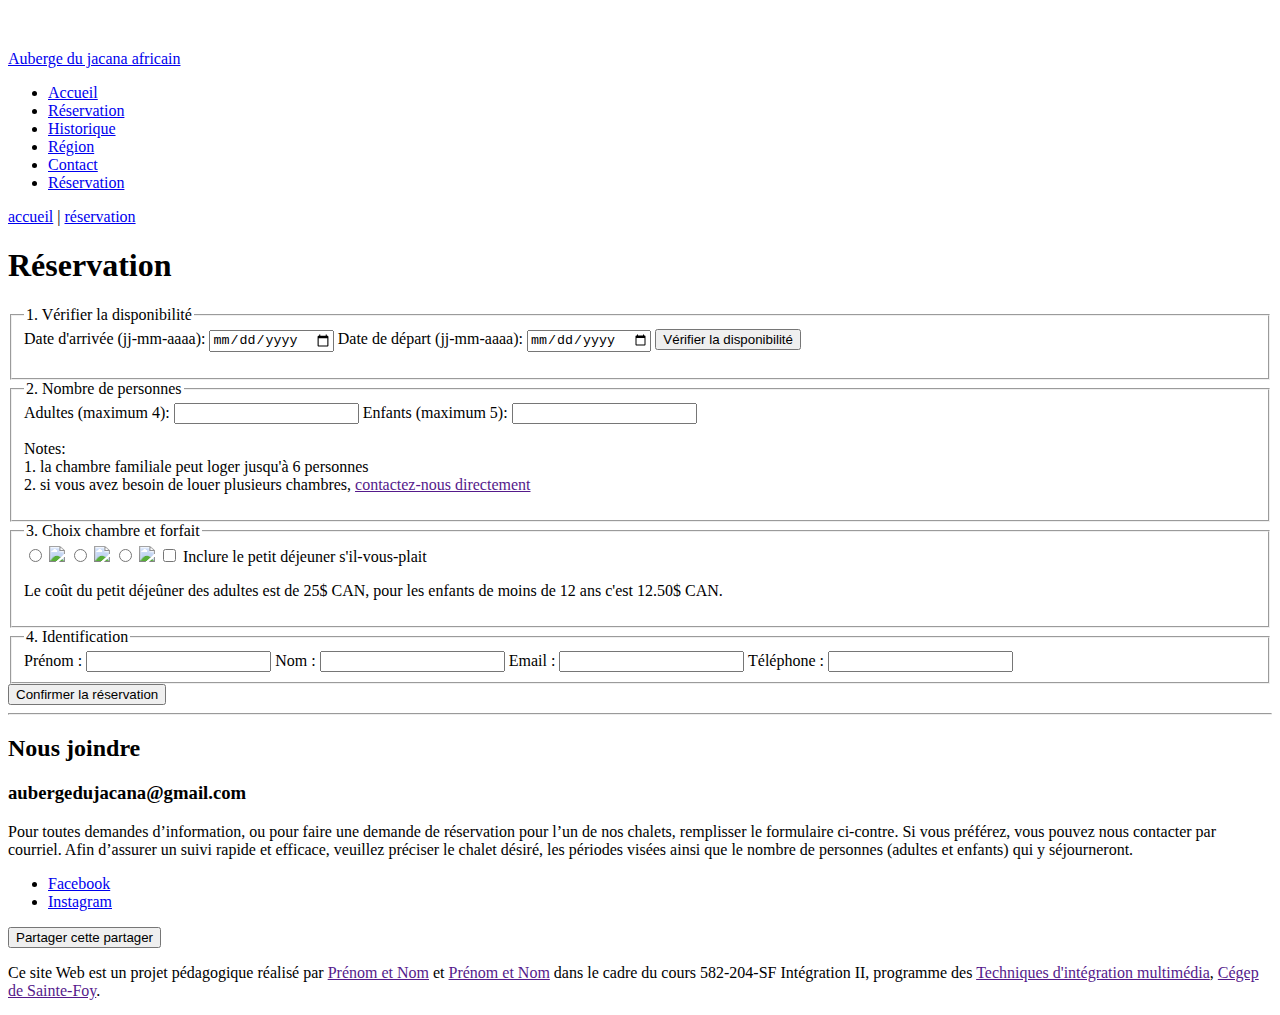
==== reservation/index.html @ 4b0867de "Révision du formulaire" ====
<!DOCTYPE html>
<html lang="fr">

<head>
    <meta charset="UTF-8">
    <meta http-equiv="X-UA-Compatible" content="IE=edge">
    <meta name="viewport" content="width=device-width, initial-scale=1.0">

    <title>Réservation | Auberge du jacana africain</title>

</head>

<body>
    <header>
        <a href="../index.html">
            <p><img src="../images/logo-jacana.png" alt=""></p>
            <p class="titre">Auberge du jacana africain</p>
        </a>
        
        <!-- Ajouter un menu : Accueil, Historique, Région, Contact, Réservation -->

        <nav class="navigation__principale">
            <ul class="nav__liste">
                <li class="nav__item">
                    <a href="../index.html" class="nav__lien">Accueil</a>
                </li>
                <li class="nav__item">
                    <a href="index.html" class="nav__lien">Réservation</a>
                </li>
                <li class="nav__item">
                    <a href="#" class="nav__item">Historique</a>
                </li>
                <li class="nav__item">
                    <a href="#" class="nav__lien">Région</a>
                </li>
                <li class="nav__item">
                    <a href="#" class="nav__lien">Contact</a>
                </li>
                <li class="nav__item">
                    <a href="#" class="nav__lien">Réservation</a>
                </li>
            </ul>
        </nav>
        
        
        <p> <a href="../index.html">accueil</a> | <a href="index.html">réservation</a>
    </header>

    <main>
        <h1>Réservation</h1>
        <form id="reservation-form" action="reservation.html" method="post">

            <fieldset class="form-section">
                <legend class="section-legend">1. Vérifier la disponibilité </legend>
                <label for="date-arrivee">Date d'arrivée (jj-mm-aaaa):</label>
                <input type="date" required pattern="(0[1-9]|1[0-9]|2[0-9]|3[01]).(0[1-9]|1[012]).[0-9]{4}" id="date-arrivee" name="date-arrivee" required>

                <label for="date-depart">Date de départ (jj-mm-aaaa):</label>
                <input type="date" required pattern="(0[1-9]|1[0-9]|2[0-9]|3[01]).(0[1-9]|1[012]).[0-9]{4}" id="date-depart" name="date-depart" required>

                <button type="button" id="check-availability-button">Vérifier la disponibilité</button>
                <p id="availability-message"></p>
            </fieldset>
            

            <fieldset class="form-section">
                <legend class="section-legend">2. Nombre de personnes </legend>
                <label>Adultes (maximum 4):</label>
                <input type="number" id="adultes" name="adultes" required>

                <label>Enfants (maximum 5):</label>
                <input type="number" id="enfants" name="enfants" required>

                <p>
                    Notes: <br>
                    1. la chambre familiale peut loger jusqu'à 6 personnes<br>
                    2. si vous avez besoin de louer plusieurs chambres, <a href="">contactez-nous directement</a>
                </p>
            </fieldset>

            <fieldset class="form-section">
                
                <legend class="section-legend">3. Choix chambre et forfait </legend>

                <!-- Trois boutons radio pour le choix du type de chambre simple, double ou familiale 
                Les boutons doivent être des images cliquables: utiliser images/types-de-chambre -->

                <input type="radio" id="type_simple" name="type_chambre" required>
                <label for="type_simple"><img src="../images/types-de-chambre/1-lit-double.webp" width="150px"></label>

                <input type="radio" id="type_double" name="type_chambre">
                <label for="type_double"><img src="../images/types-de-chambre/2-lits-double.jpg" width="150px"></label>

                <input type="radio" id="type_familiale" name="type_chambre">
                <label for="type_familiale"><img src="../images/types-de-chambre/chambre-familiale.jpg" width="150px"></label> 

                <!-- [case à cocher] Inclure le petit déjeuner s'il-vous-plaît -->

                <input type="checkbox" id="dejeuner" name="dejeuner">
                <label for="dejeuner">Inclure le petit déjeuner s'il-vous-plait</label>

                <p> Le coût du petit déjeûner des adultes est de 25$ CAN, pour les enfants de moins de 12 ans c'est
                    12.50$
                    CAN.</p>
                
            </fieldset>

            <fieldset class="form-section">
                <legend class="section-legend">4. Identification</legend>
                <label>Prénom :</label>
                <input type="text" id="prenom" name="prenom" required pattern="[a-zA-ZÀ-ÿ \-]+">

                <label>Nom :</label>
                <input type="text" id="nom" name="nom"  required pattern="[a-zA-ZÀ-ÿ \-]+">

                <label>Email :</label>
                <input type="email" id="email" name="email" required="." required="@">

                <label>Téléphone :</label>
                <input type="tel" required pattern="\d{3}[\-]\d{3}[\-]\d{4}" id="telephone" name="telephone" maxlength="12">                  
            </fieldset>

            <button name="confirmer" value="confirmer">Confirmer la réservation</button>
        </form>

    </main>
    <hr>
    <aside>
        <h2>Nous joindre</h2>
        <h3>aubergedujacana@gmail.com</h3>
        <p>
            Pour toutes demandes d’information, ou pour faire une demande de réservation pour l’un de nos chalets,
            remplisser le formulaire ci-contre.
            Si vous préférez, vous pouvez nous contacter par courriel.
            Afin d’assurer un suivi rapide et efficace, veuillez préciser le chalet désiré, les périodes visées ainsi
            que le nombre de personnes (adultes et enfants) qui y séjourneront.

        </p>
    </aside>
    <footer>
        
        <!-- Intégrer les medias sociaux instagram et facebook + un bouton pour partager cette page -->

        <ul class="media">        
            <li class="media__item">
              <a class="media__lien" href="https://www.facebook.com/">Facebook</a>
            </li>
            <li class="media__item">
                <a class="media__lien" href="https://www.instagram.com/">Instagram</a>
            </li>
        </ul>

        <button type="button" name="partager" value="partager">Partager cette partager</button>


        <p>
            Ce site Web est un projet pédagogique réalisé par
            <a href="">Prénom et Nom</a> et <a href="">Prénom et Nom</a> dans le cadre du cours 582-204-SF Intégration
            II,
            programme des <a href="">Techniques d'intégration multimédia</a>,
            <a href="">Cégep de Sainte-Foy</a>.
        </p>
    </footer>
</body>

</html>
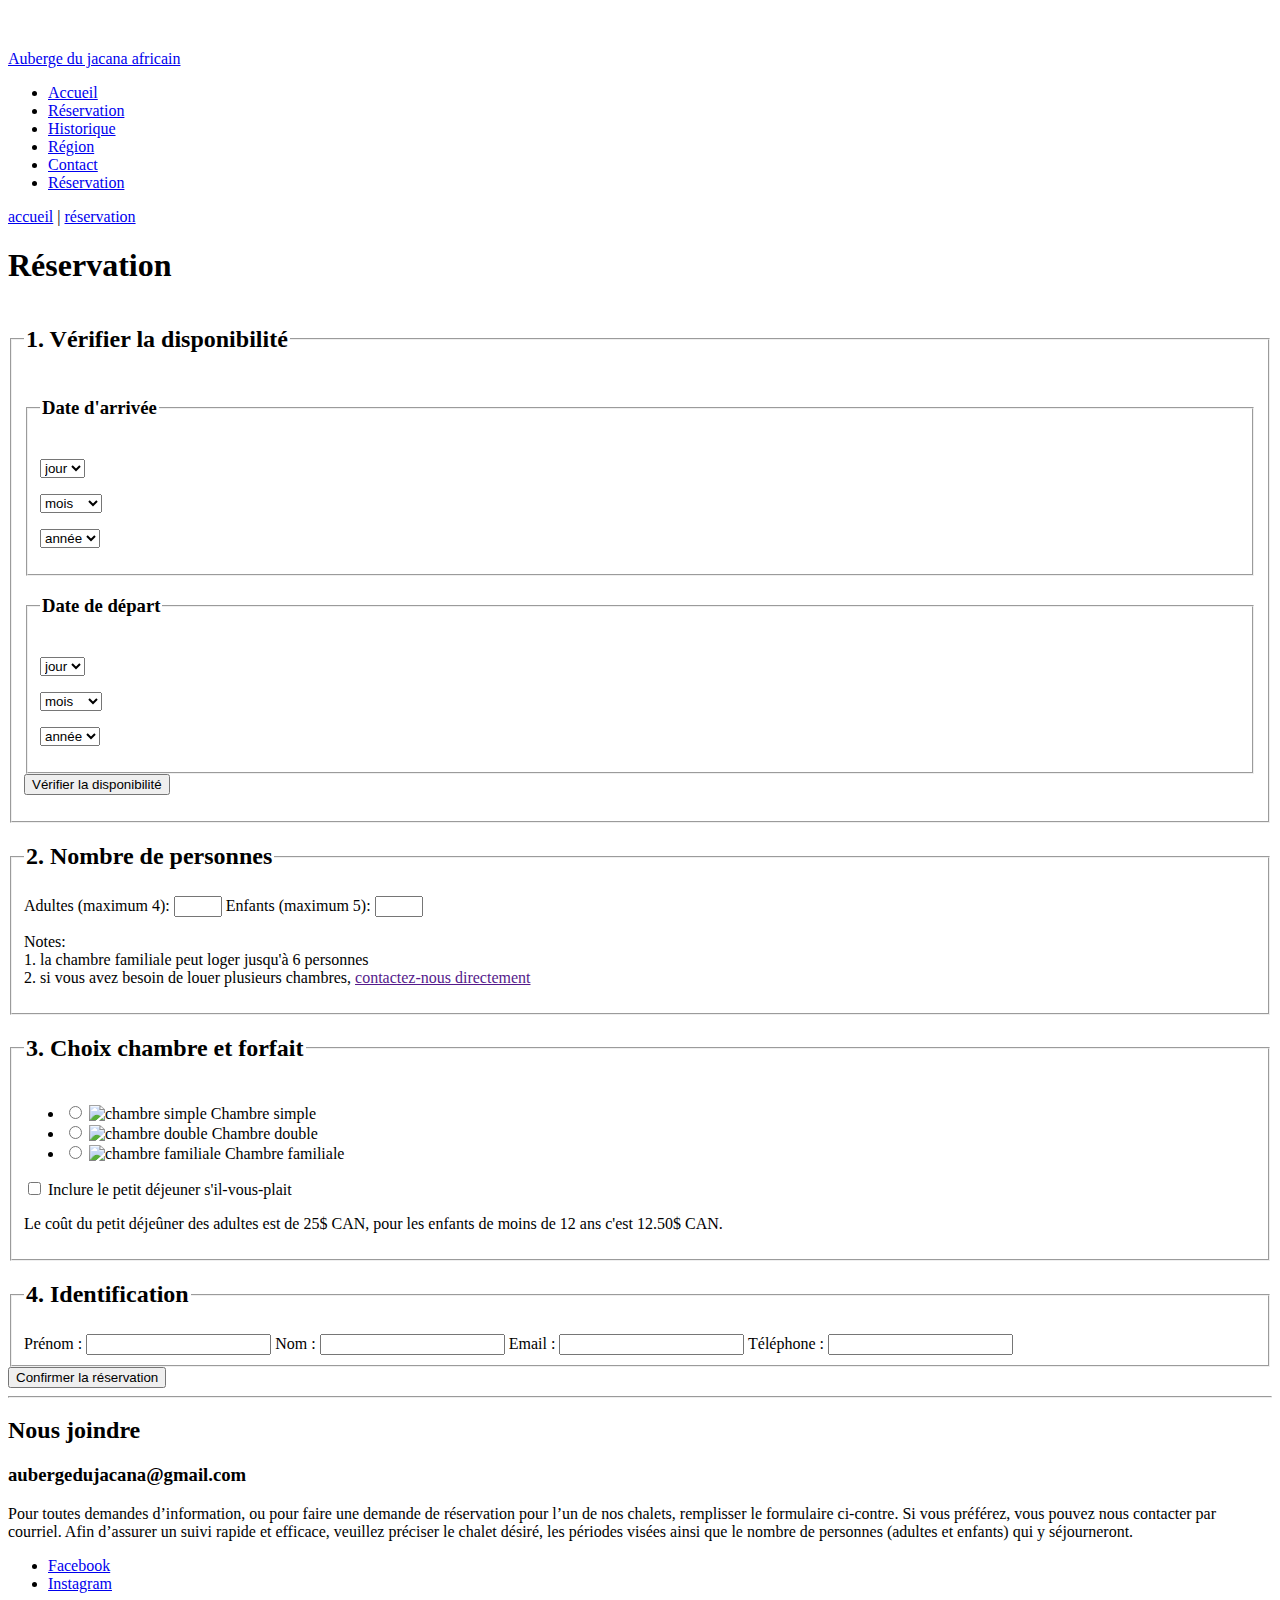
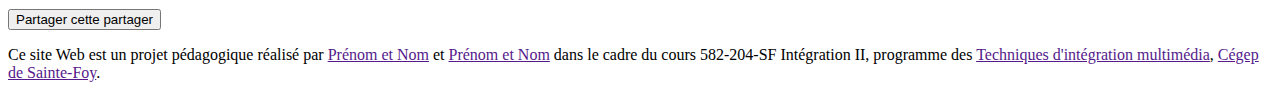
==== commit 2a8d7056: "Ajout balises  - amélioration sémantique" ====
--- a/reservation/index.html
+++ b/reservation/index.html
@@ -50,77 +50,240 @@
         <h1>Réservation</h1>
         <form id="reservation-form" action="reservation.html" method="post">
 
-            <fieldset class="form-section">
-                <legend class="section-legend">1. Vérifier la disponibilité </legend>
-                <label for="date-arrivee">Date d'arrivée (jj-mm-aaaa):</label>
-                <input type="date" required pattern="(0[1-9]|1[0-9]|2[0-9]|3[01]).(0[1-9]|1[012]).[0-9]{4}" id="date-arrivee" name="date-arrivee" required>
-
-                <label for="date-depart">Date de départ (jj-mm-aaaa):</label>
-                <input type="date" required pattern="(0[1-9]|1[0-9]|2[0-9]|3[01]).(0[1-9]|1[012]).[0-9]{4}" id="date-depart" name="date-depart" required>
-
-                <button type="button" id="check-availability-button">Vérifier la disponibilité</button>
-                <p id="availability-message"></p>
-            </fieldset>
-            
-
-            <fieldset class="form-section">
-                <legend class="section-legend">2. Nombre de personnes </legend>
-                <label>Adultes (maximum 4):</label>
-                <input type="number" id="adultes" name="adultes" required>
-
-                <label>Enfants (maximum 5):</label>
-                <input type="number" id="enfants" name="enfants" required>
-
-                <p>
-                    Notes: <br>
-                    1. la chambre familiale peut loger jusqu'à 6 personnes<br>
-                    2. si vous avez besoin de louer plusieurs chambres, <a href="">contactez-nous directement</a>
-                </p>
-            </fieldset>
-
-            <fieldset class="form-section">
+            <div class="form-section">
+                <fieldset class="section-dispo">
+                    <legend>
+                        <h2>1. Vérifier la disponibilité</h2>
+                    </legend>
+
+                    <div class="dispo-dates">
+                        <fieldset>
+                            <legend>
+                                <h3>Date d'arrivée</h3>
+                            </legend>
+                            <div class="dispo-date">
+                                <p>
+                                    <select id="jour-arrivee" name="jour-arrivee">
+                                        <option label="jour"></option>
+                                        <option value="1">1</option>
+                                        <option value="2">2</option>
+                                        <option value="3">3</option>
+                                        <option value="4">4</option>
+                                        <option value="5">5</option>
+                                        <option value="6">6</option>
+                                        <option value="7">7</option>
+                                        <option value="8">8</option>
+                                        <option value="9">9</option>
+                                        <option value="10">10</option>
+                                        <option value="11">11</option>
+                                        <option value="12">12</option>
+                                        <option value="13">13</option>
+                                        <option value="14">14</option>
+                                        <option value="15">15</option>
+                                        <option value="16">16</option>
+                                        <option value="17">17</option>
+                                        <option value="18">18</option>
+                                        <option value="19">19</option>
+                                        <option value="20">20</option>
+                                        <option value="21">21</option>
+                                        <option value="22">22</option>
+                                        <option value="23">23</option>
+                                        <option value="24">24</option>
+                                        <option value="25">25</option>
+                                        <option value="26">26</option>
+                                        <option value="27">27</option>
+                                        <option value="28">28</option>
+                                        <option value="29">29</option>
+                                        <option value="30">30</option>
+                                        <option value="31">31</option>
+                                    </select>
+                                  
+                                </p>
+
+                                <p>
+                                  
+                                    <select id="mois-arrivee" name="mois-arrivee">
+                                        <option label="mois"></option>
+                                        <option value="janvier">janvier</option>
+                                        <option value="février">février</option>
+                                        <option value="mars">mars</option>
+                                        <option value="avril">avril</option>
+                                    </select>
+                                   
+                                </p>
+    
+                                <p>
+
+                                    <select id="annee-arrivee" name="annee-arrivee">
+                                        <option label="année"></option>
+                                        <option value="2023">2023</option>
+                                        <option value="2024">2024</option>
+                                    </select>
+
+                                </p>
+                            </div>
+
+                        </fieldset>
+                        <fieldset>
+                            <legend>
+                                <h3>Date de départ</h3>
+                            </legend>
+                            <div class="dispo-date">
+                                <p>
+                                    <select id="jour-depart" name="jour-depart">
+                                        <option label="jour"></option>
+                                        <option value="1">1</option>
+                                        <option value="2">2</option>
+                                        <option value="3">3</option>
+                                        <option value="4">4</option>
+                                        <option value="5">5</option>
+                                        <option value="6">6</option>
+                                        <option value="7">7</option>
+                                        <option value="8">8</option>
+                                        <option value="9">9</option>
+                                        <option value="10">10</option>
+                                        <option value="11">11</option>
+                                        <option value="12">12</option>
+                                        <option value="13">13</option>
+                                        <option value="14">14</option>
+                                        <option value="15">15</option>
+                                        <option value="16">16</option>
+                                        <option value="17">17</option>
+                                        <option value="18">18</option>
+                                        <option value="19">19</option>
+                                        <option value="20">20</option>
+                                        <option value="21">21</option>
+                                        <option value="22">22</option>
+                                        <option value="23">23</option>
+                                        <option value="24">24</option>
+                                        <option value="25">25</option>
+                                        <option value="26">26</option>
+                                        <option value="27">27</option>
+                                        <option value="28">28</option>
+                                        <option value="29">29</option>
+                                        <option value="30">30</option>
+                                        <option value="31">31</option>
+                                    </select>
+                                  
+                                </p>
+
+                                <p>
+                                  
+                                    <select id="mois-arrivee" name="mois-depart">
+                                        <option label="mois"></option>
+                                        <option value="janvier">janvier</option>
+                                        <option value="février">février</option>
+                                        <option value="mars">mars</option>
+                                        <option value="avril">avril</option>
+                                    </select>
+                                   
+                                </p>
+    
+                                <p>
+
+                                    <select id="annee-arrivee" name="annee-depart">
+                                        <option label="année"></option>
+                                        <option value="2023">2023</option>
+                                        <option value="2024">2024</option>
+                                    </select>
+
+                                </p>
+                            </div>
+                        </fieldset>
+                    </div>
+                    
+                    <div class="ctnValidation">
+                    <button type="button" id="check-availability-button">Vérifier la disponibilité</button>
+                    <p id="availability-message"></p>
+                    </div>
+                </fieldset>
+            </div>
+
+            <div class="form-section">
+                <fieldset class="section-nbr-personne">
+                    <legend class="section-legend">
+                        <h2>2. Nombre de personnes</h2> 
+                    </legend>
+                    <label>Adultes (maximum 4):</label>
+                    <input type="number" class="nbr-adulte" id="adultes" name="adultes" max="4" min="1" required>
+
+                    <label>Enfants (maximum 5):</label>
+                    <input type="number" class="nbr-enfant" id="enfants" name="enfants" max="5" min="0" required>
+
+                    <p>
+                        Notes: <br>
+                        1. la chambre familiale peut loger jusqu'à 6 personnes<br>
+                        2. si vous avez besoin de louer plusieurs chambres, <a href="">contactez-nous directement</a>
+                    </p>
+                </fieldset>
+            </div>
+
+            <div class="form-section">
+                <fieldset class="section-chambre"> 
+                    <legend class="section-legend">
+                        <h2>3. Choix chambre et forfait</h2> 
+                    </legend>
+
+                    <ul class="ctn-radio">
+                        <li>
+                            <input type="radio" class="type-chambre" id="type_simple" name="type_chambre" required="required">
+                            <label for="type_simple">
+                                <img src="../images/types-de-chambre/1-lit-double.webp" width="150" alt="chambre simple">
+                                <span class="chambre">Chambre simple</span>
+                            </label>
+                        </li>
+
+                        <li>
+                            <input type="radio" class="type-chambre" id="type_double" name="type_chambre">
+                            <label for="type_double">
+                                <img src="../images/types-de-chambre/2-lits-double.jpg" width="150" alt="chambre double">
+                                <span class="chambre">Chambre double</span>
+                            </label>
+                        </li>
+
+                        <li>
+                            <input type="radio" class="type-chambre" id="type_familiale" name="type_chambre">
+                            <label for="type_familiale">
+                                <img src="../images/types-de-chambre/chambre-familiale.jpg" width="150" alt="chambre familiale">
+                                <span class="chambre">Chambre familiale</span>
+                            </label>
+                        </li> 
+                    </ul>
+
+                    <input type="checkbox" class="dejeuner-boolean" id="dejeuner" name="dejeuner">
+                    <label for="dejeuner">Inclure le petit déjeuner s'il-vous-plait</label>
+
+                    <p> Le coût du petit déjeûner des adultes est de 25$ CAN, pour les enfants de moins de 12 ans c'est
+                        12.50$
+                        CAN.
+                    </p>
                 
-                <legend class="section-legend">3. Choix chambre et forfait </legend>
-
-                <!-- Trois boutons radio pour le choix du type de chambre simple, double ou familiale 
-                Les boutons doivent être des images cliquables: utiliser images/types-de-chambre -->
-
-                <input type="radio" id="type_simple" name="type_chambre" required>
-                <label for="type_simple"><img src="../images/types-de-chambre/1-lit-double.webp" width="150px"></label>
-
-                <input type="radio" id="type_double" name="type_chambre">
-                <label for="type_double"><img src="../images/types-de-chambre/2-lits-double.jpg" width="150px"></label>
-
-                <input type="radio" id="type_familiale" name="type_chambre">
-                <label for="type_familiale"><img src="../images/types-de-chambre/chambre-familiale.jpg" width="150px"></label> 
-
-                <!-- [case à cocher] Inclure le petit déjeuner s'il-vous-plaît -->
-
-                <input type="checkbox" id="dejeuner" name="dejeuner">
-                <label for="dejeuner">Inclure le petit déjeuner s'il-vous-plait</label>
-
-                <p> Le coût du petit déjeûner des adultes est de 25$ CAN, pour les enfants de moins de 12 ans c'est
-                    12.50$
-                    CAN.</p>
-                
-            </fieldset>
-
-            <fieldset class="form-section">
-                <legend class="section-legend">4. Identification</legend>
-                <label>Prénom :</label>
-                <input type="text" id="prenom" name="prenom" required pattern="[a-zA-ZÀ-ÿ \-]+">
-
-                <label>Nom :</label>
-                <input type="text" id="nom" name="nom"  required pattern="[a-zA-ZÀ-ÿ \-]+">
-
-                <label>Email :</label>
-                <input type="email" id="email" name="email" required="." required="@">
-
-                <label>Téléphone :</label>
-                <input type="tel" required pattern="\d{3}[\-]\d{3}[\-]\d{4}" id="telephone" name="telephone" maxlength="12">                  
-            </fieldset>
-
+                </fieldset>
+            </div>
+
+            <div class="form-section">
+                <fieldset class="section-identification">
+                    <legend class="section-legend">
+                    <h2>4. Identification</h2>
+                    </legend>
+                    <label>Prénom :</label>
+                    <input type="text" id="prenom" name="prenom" required pattern="[a-zA-ZÀ-ÿ \-]+">
+
+                    <label>Nom :</label>
+                    <input type="text" id="nom" name="nom"  required pattern="[a-zA-ZÀ-ÿ \-]+">
+
+                    <label>Email :</label>
+                    <input type="email" id="email" name="email" required>
+
+                    <label>Téléphone :</label>
+                    <input type="tel" required pattern="[0-9]{12}" id="telephone" name="telephone" maxlength="12">                  
+                </fieldset>
+            </div>
+
+            <div class="ctnValidation">
             <button name="confirmer" value="confirmer">Confirmer la réservation</button>
+            </div>
+
         </form>
 
     </main>
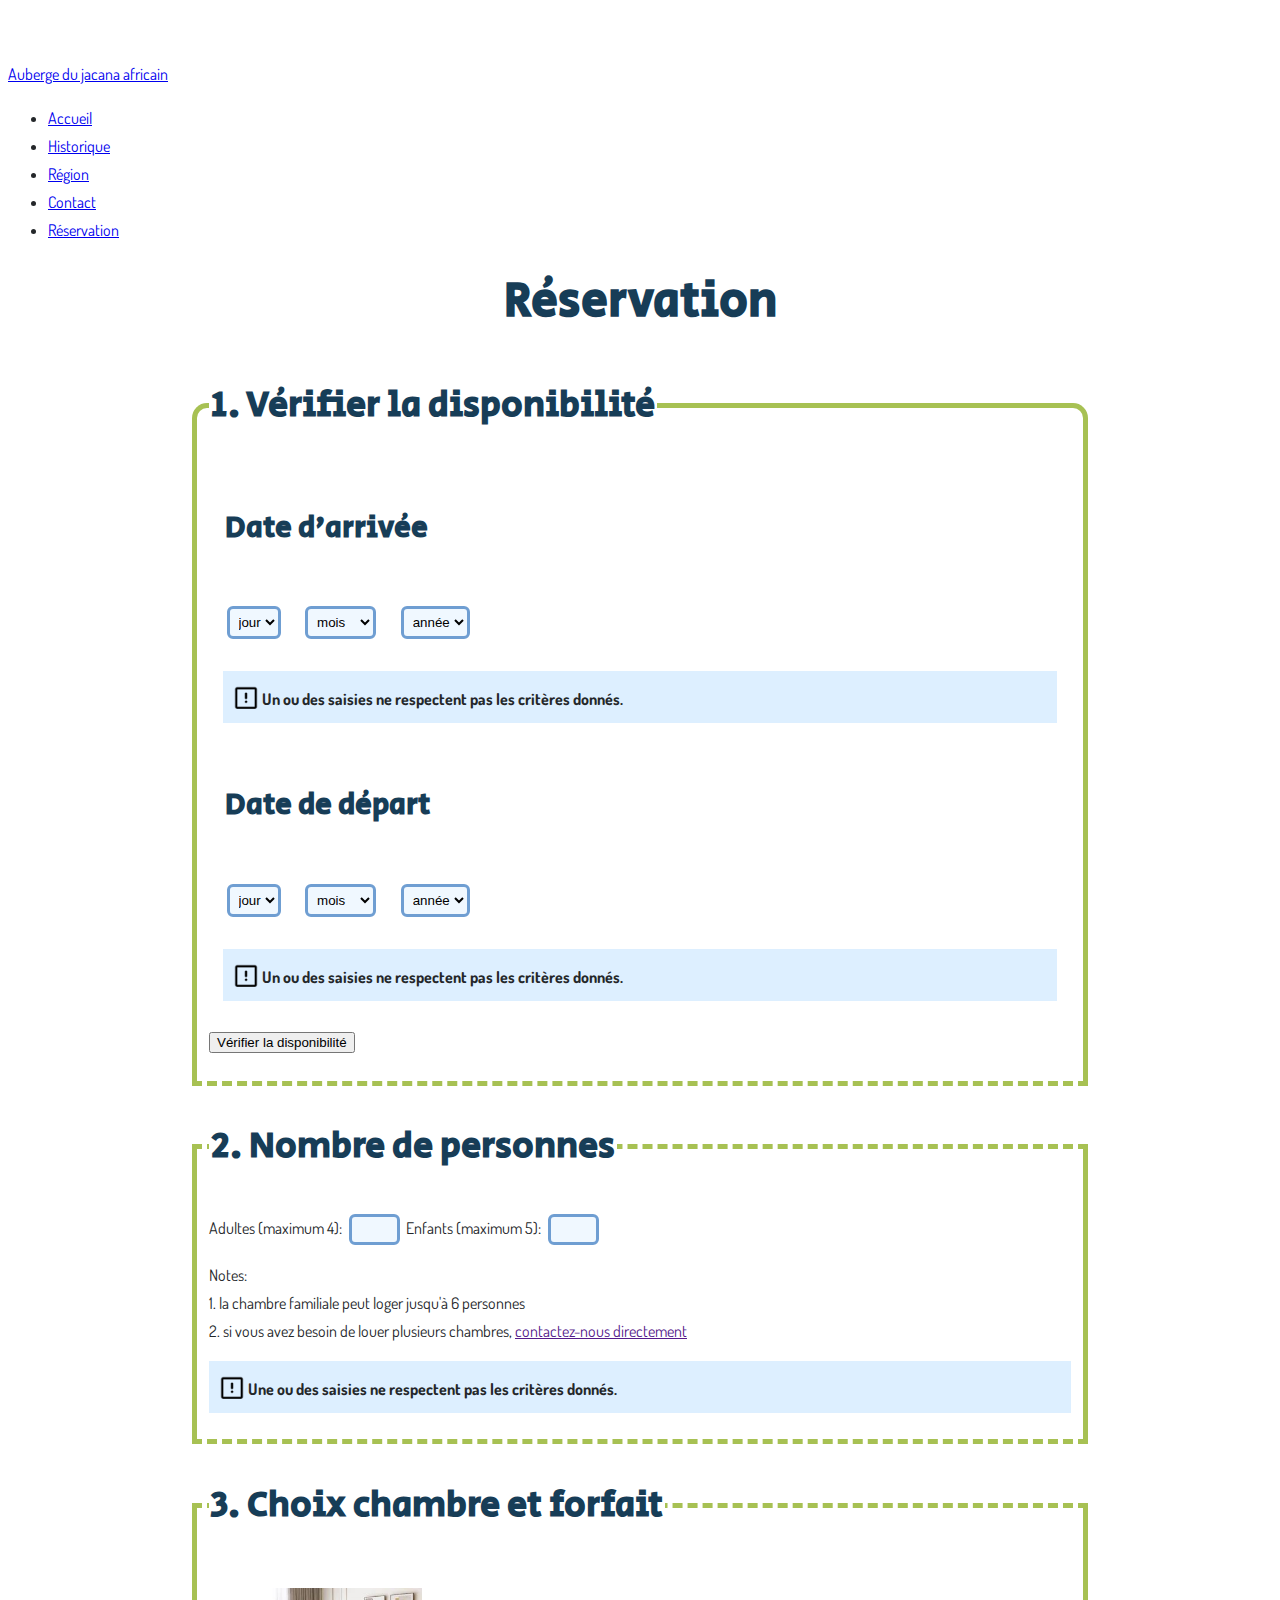
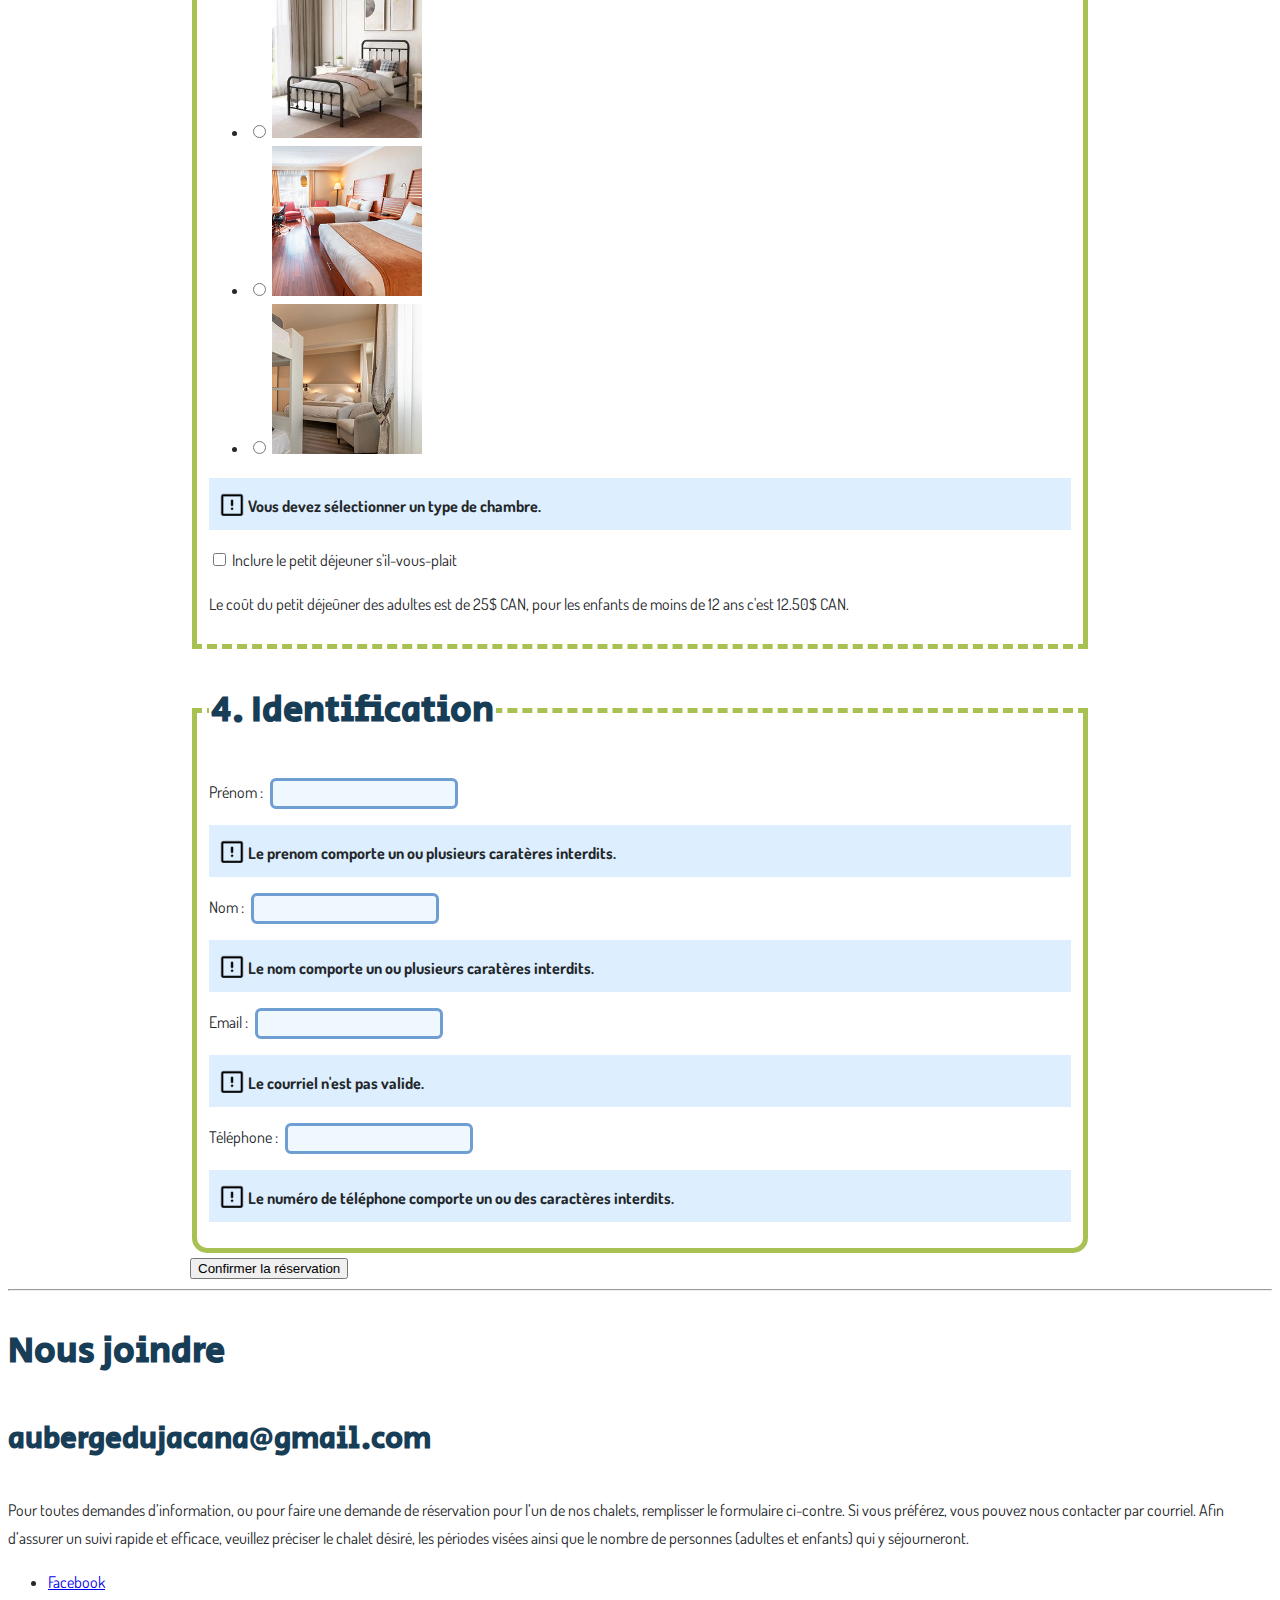
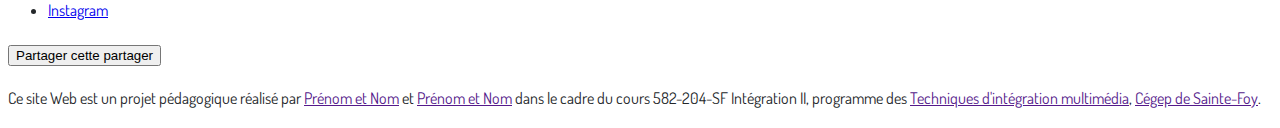
==== commit 00b78928: "Début CSS" ====
--- a/reservation/index.html
+++ b/reservation/index.html
@@ -7,6 +7,7 @@
     <meta name="viewport" content="width=device-width, initial-scale=1.0">
 
     <title>Réservation | Auberge du jacana africain</title>
+    <link rel="stylesheet" href="/css/style.css">
 
 </head>
 
@@ -16,16 +17,11 @@
             <p><img src="../images/logo-jacana.png" alt=""></p>
             <p class="titre">Auberge du jacana africain</p>
         </a>
-        
-        <!-- Ajouter un menu : Accueil, Historique, Région, Contact, Réservation -->
 
         <nav class="navigation__principale">
             <ul class="nav__liste">
                 <li class="nav__item">
-                    <a href="../index.html" class="nav__lien">Accueil</a>
-                </li>
-                <li class="nav__item">
-                    <a href="index.html" class="nav__lien">Réservation</a>
+                    <a href="../index.html" class="nav__link">Accueil</a>
                 </li>
                 <li class="nav__item">
                     <a href="#" class="nav__item">Historique</a>
@@ -37,13 +33,11 @@
                     <a href="#" class="nav__lien">Contact</a>
                 </li>
                 <li class="nav__item">
-                    <a href="#" class="nav__lien">Réservation</a>
+                    <a href="../reservation/index.html" class="nav__link nav__link--active">Réservation</a>
                 </li>
             </ul>
         </nav>
-        
-        
-        <p> <a href="../index.html">accueil</a> | <a href="index.html">réservation</a>
+
     </header>
 
     <main>
@@ -51,19 +45,22 @@
         <form id="reservation-form" action="reservation.html" method="post">
 
             <div class="form-section">
-                <fieldset class="section-dispo">
+                <fieldset class="ctnValidation dates">
                     <legend>
                         <h2>1. Vérifier la disponibilité</h2>
                     </legend>
 
                     <div class="dispo-dates">
-                        <fieldset>
+                        <fieldset class="fieldset_dates">
+
                             <legend>
                                 <h3>Date d'arrivée</h3>
                             </legend>
+
                             <div class="dispo-date">
-                                <p>
-                                    <select id="jour-arrivee" name="jour-arrivee">
+
+                                <p class="dates">
+                                    <select id="jour-arrivee" name="jour-arrivee" required>
                                         <option label="jour"></option>
                                         <option value="1">1</option>
                                         <option value="2">2</option>
@@ -100,9 +97,9 @@
                                   
                                 </p>
 
-                                <p>
+                                <p class="dates">
                                   
-                                    <select id="mois-arrivee" name="mois-arrivee">
+                                    <select id="mois-arrivee" name="mois-arrivee" required>
                                         <option label="mois"></option>
                                         <option value="janvier">janvier</option>
                                         <option value="février">février</option>
@@ -112,25 +109,38 @@
                                    
                                 </p>
     
-                                <p>
-
-                                    <select id="annee-arrivee" name="annee-arrivee">
+                                <p class="dates">
+
+                                    <select id="annee-arrivee" name="annee-arrivee" required>
                                         <option label="année"></option>
                                         <option value="2023">2023</option>
                                         <option value="2024">2024</option>
                                     </select>
 
                                 </p>
+
                             </div>
 
+                            <p class="erreur">
+                                <span>
+                                    <span class="screen-reader-only">Avertissement :</span>
+                                    <span class="icone icone--avertissement" aria-hidden="true"></span>
+                                </span>
+                                Un ou des saisies ne respectent pas les critères donnés.
+                            </p>
+                                               
+
                         </fieldset>
-                        <fieldset>
+                        <fieldset class="fieldset_dates">
+
                             <legend>
                                 <h3>Date de départ</h3>
                             </legend>
+
                             <div class="dispo-date">
-                                <p>
-                                    <select id="jour-depart" name="jour-depart">
+
+                                <p class="dates">
+                                    <select id="jour-depart" name="jour-depart" required>
                                         <option label="jour"></option>
                                         <option value="1">1</option>
                                         <option value="2">2</option>
@@ -167,9 +177,9 @@
                                   
                                 </p>
 
-                                <p>
+                                <p class="dates">
                                   
-                                    <select id="mois-arrivee" name="mois-depart">
+                                    <select id="mois-depart" name="mois-depart" required>
                                         <option label="mois"></option>
                                         <option value="janvier">janvier</option>
                                         <option value="février">février</option>
@@ -179,16 +189,26 @@
                                    
                                 </p>
     
-                                <p>
-
-                                    <select id="annee-arrivee" name="annee-depart">
+                                <p class="dates">
+
+                                    <select id="annee-depart" name="annee-depart" required>
                                         <option label="année"></option>
                                         <option value="2023">2023</option>
                                         <option value="2024">2024</option>
                                     </select>
 
                                 </p>
+
                             </div>
+
+                                <p class="erreur">
+                                    <span>
+                                        <span class="screen-reader-only">Avertissement :</span>
+                                        <span class="icone icone--avertissement" aria-hidden="true"></span>
+                                    </span>
+                                    Un ou des saisies ne respectent pas les critères donnés.
+                                </p>
+                            
                         </fieldset>
                     </div>
                     
@@ -200,26 +220,43 @@
             </div>
 
             <div class="form-section">
-                <fieldset class="section-nbr-personne">
+
+                <fieldset class=" ctnValidation section-nbr-personne">
+
                     <legend class="section-legend">
                         <h2>2. Nombre de personnes</h2> 
                     </legend>
+
                     <label>Adultes (maximum 4):</label>
                     <input type="number" class="nbr-adulte" id="adultes" name="adultes" max="4" min="1" required>
 
                     <label>Enfants (maximum 5):</label>
                     <input type="number" class="nbr-enfant" id="enfants" name="enfants" max="5" min="0" required>
+
+ 
 
                     <p>
                         Notes: <br>
                         1. la chambre familiale peut loger jusqu'à 6 personnes<br>
                         2. si vous avez besoin de louer plusieurs chambres, <a href="">contactez-nous directement</a>
                     </p>
+
+                    <p class="erreur">
+                        <span>
+                            <span class="screen-reader-only">Avertissement :</span>
+                            <span class="icone icone--avertissement" aria-hidden="true"></span>
+                        </span>
+                        Une ou des saisies ne respectent pas les critères donnés.
+                    </p>
+
                 </fieldset>
+
             </div>
 
             <div class="form-section">
-                <fieldset class="section-chambre"> 
+
+                <fieldset class="ctnValidation choix-chambres"> 
+
                     <legend class="section-legend">
                         <h2>3. Choix chambre et forfait</h2> 
                     </legend>
@@ -228,27 +265,46 @@
                         <li>
                             <input type="radio" class="type-chambre" id="type_simple" name="type_chambre" required="required">
                             <label for="type_simple">
-                                <img src="../images/types-de-chambre/1-lit-double.webp" width="150" alt="chambre simple">
-                                <span class="chambre">Chambre simple</span>
+                                <picture class="img_radio">
+                                    <source srcset="../images/types-de-chambre/1-lit-double.jpg">
+                                    <source srcset="../images/types-de-chambre/1-lit-double.webp">
+                                    <img src="../../images/types-de-chambre/1-lit-double.webp" width="150" alt="chambre simple">
+                                </picture>
+                                <span class="visuallyhidden">Chambre simple</span>
                             </label>
                         </li>
 
                         <li>
                             <input type="radio" class="type-chambre" id="type_double" name="type_chambre">
                             <label for="type_double">
-                                <img src="../images/types-de-chambre/2-lits-double.jpg" width="150" alt="chambre double">
-                                <span class="chambre">Chambre double</span>
+                                <picture class="img_radio">
+                                    <source srcset="../images/types-de-chambre/2-lits-double.jpg">
+                                    <source srcset="../images/types-de-chambre/2-lits-double.webp">
+                                    <img src="images/types-de-chambre/2-lits-double.webp" width="150" alt="chambre double">
+                                </picture>
+                                <span class="visuallyhidden">Chambre double</span>
                             </label>
                         </li>
 
                         <li>
                             <input type="radio" class="type-chambre" id="type_familiale" name="type_chambre">
                             <label for="type_familiale">
-                                <img src="../images/types-de-chambre/chambre-familiale.jpg" width="150" alt="chambre familiale">
-                                <span class="chambre">Chambre familiale</span>
+                                <picture class="img_radio">
+                                    <source srcset="../images/types-de-chambre/chambre-familiale.jpg">
+                                    <source srcset="../images/types-de-chambre/chambre-familiale.webp">
+                                    <img src="../images/types-de-chambre/chambre-familiale.webp" width="150" alt="chambre familiale">
+                                </picture>
+                                <span class="visuallyhidden">Chambre familiale</span>
                             </label>
                         </li> 
                     </ul>
+                    <p class="erreur">
+                        <span>
+                            <span class="screen-reader-only">Avertissement :</span>
+                            <span class="icone icone--avertissement" aria-hidden="true"></span>
+                        </span>
+                        Vous devez sélectionner un type de chambre.
+                    </p>
 
                     <input type="checkbox" class="dejeuner-boolean" id="dejeuner" name="dejeuner">
                     <label for="dejeuner">Inclure le petit déjeuner s'il-vous-plait</label>
@@ -259,29 +315,79 @@
                     </p>
                 
                 </fieldset>
+                
             </div>
 
             <div class="form-section">
-                <fieldset class="section-identification">
+
+                <fieldset class="ctnValidation identifiant">
+
                     <legend class="section-legend">
                     <h2>4. Identification</h2>
                     </legend>
-                    <label>Prénom :</label>
-                    <input type="text" id="prenom" name="prenom" required pattern="[a-zA-ZÀ-ÿ \-]+">
-
-                    <label>Nom :</label>
-                    <input type="text" id="nom" name="nom"  required pattern="[a-zA-ZÀ-ÿ \-]+">
-
-                    <label>Email :</label>
-                    <input type="email" id="email" name="email" required>
-
-                    <label>Téléphone :</label>
-                    <input type="tel" required pattern="[0-9]{12}" id="telephone" name="telephone" maxlength="12">                  
+                    
+                    <div class="ctnValidation prenomNom">
+
+                        <div class="">
+                        <label>Prénom :</label>
+                        <input type="text" id="prenom" name="prenom" required pattern="[a-zA-ZÀ-ÿ \-]+">
+                        <p class="erreur">
+                               <span>
+                                <span class="screen-reader-only">Avertissement :</span>
+                                <span class="icone icone--avertissement" aria-hidden="true"></span>
+                            </span>
+                            Le prenom comporte un ou plusieurs caratères interdits.
+                         </p>
+
+                         <label>Nom :</label>
+                           <input type="text" id="nom" name="nom"  required pattern="[a-zA-ZÀ-ÿ \-]+">
+                          <p class="erreur">
+                              <span>
+                                  <span class="screen-reader-only">Avertissement :</span>
+                                  <span class="icone icone--avertissement" aria-hidden="true"></span>
+                              </span>
+                             Le nom comporte un ou plusieurs caratères interdits.
+                          </p>
+
+                        </div>
+
+
+                    <div class="ctnValidation email">
+                        <p>
+                           <label>Email :</label>
+                           <input type="email" id="email" name="email" required>
+                        </p>
+                       <p class="erreur">
+                            <span>
+                                  <span class="screen-reader-only">Avertissement :</span>
+                                  <span class="icone icone--avertissement" aria-hidden="true"></span>
+                           </span>
+                           Le courriel n'est pas valide. 
+                        </p>
+                    </div>
+
+                    <div class="ctnValidation telephone">
+
+                        <label>Téléphone :</label>
+                        <input type="tel" required pattern="[0-9]{12}" id="telephone" name="telephone" maxlength="12">
+                        <p class="erreur">
+                            <span>
+                                <span class="screen-reader-only">Avertissement :</span>
+                                <span class="icone icone--avertissement" aria-hidden="true"></span>
+                                </span>
+                            Le numéro de téléphone comporte un ou des caractères interdits. 
+                        </p> 
+
+                    </div> 
+
                 </fieldset>
+
             </div>
 
             <div class="ctnValidation">
+
             <button name="confirmer" value="confirmer">Confirmer la réservation</button>
+
             </div>
 
         </form>
--- a/css/style.css
+++ b/css/style.css
@@ -0,0 +1,137 @@
+@charset "utf-8";
+
+/* GOOGLE FONTS */
+
+@import url('https://fonts.googleapis.com/css2?family=Dosis&display=swap');
+@import url('https://fonts.googleapis.com/css2?family=Secular+One&display=swap');
+
+/**
+ * @author COLLECTIF - @TIMCSF
+ *
+ * TABLE DES MATIERES
+ *
+*/
+
+/* LIENS ENTRE LES FEUILLES CSS */
+
+@import url(/css/normalize.css);
+@import url(/css/typo.css);
+@import url(/css/utilitaires.css);
+
+/* HEADER */
+
+h1 {
+
+    margin: 0 auto;
+    text-align: center;
+
+}
+
+
+/* ----------------- FORMULAIRE ----------------- */
+
+/* FORM */
+
+form {
+
+    max-width: 900px;
+    margin: auto;
+    
+}
+
+/* DATES */
+
+
+/* INPUT ET SELECT */
+
+.dispo-date {
+
+    display: flex;
+    flex-direction: row;
+    justify-content: space-between;
+    width: 30%;
+}
+
+select, input{
+
+    padding: 5px 0px 5px 5px;
+    margin: 0 0.35rem;
+    border-radius: 6px;
+    border: 3px var(--couleur-dominante) solid;
+    background-color: aliceblue;
+
+}
+
+select:focus, input:focus {
+
+    border: 5px rgb(133, 190, 77) solid;
+
+}
+
+/* NOMBRE DE PERSONNES */
+
+
+/* CHAMBRES ET FORFAITS */
+
+
+
+/* IDENTIFICATION */
+
+
+
+/* MESSAGES ERREURS */
+
+.erreur {
+
+    background-color: rgb(221, 239, 255);
+    text-align: left;
+    font-weight: bold;
+    padding: 10px;
+
+}
+
+.icone {
+
+    display: inline-block;
+    width: 26px;
+    height: 24px;
+    background-image: url("../images/icones/point-dexclamation.png");
+    background-size: cover;
+    position: relative;
+    top: 4px
+    
+
+}
+
+/* STYLES FIELDSET */ 
+
+.fieldset_dates {
+
+    border: 0;
+
+}
+
+fieldset.dates {
+
+    border: 5px var(--couleur-secondaire) solid;
+    border-bottom-style: dashed;
+    border-radius: 15px 15px 0 0;
+
+}
+
+fieldset.section-nbr-personne,
+fieldset.choix-chambres {
+    
+    border: 5px var(--couleur-secondaire) solid;
+    border-bottom-style: dashed;;
+    border-top-style: dashed;
+
+}
+
+fieldset.identifiant {
+
+    border: 5px var(--couleur-secondaire) solid;
+    border-top-style: dashed;
+    border-radius: 0 0 15px 15px;
+
+}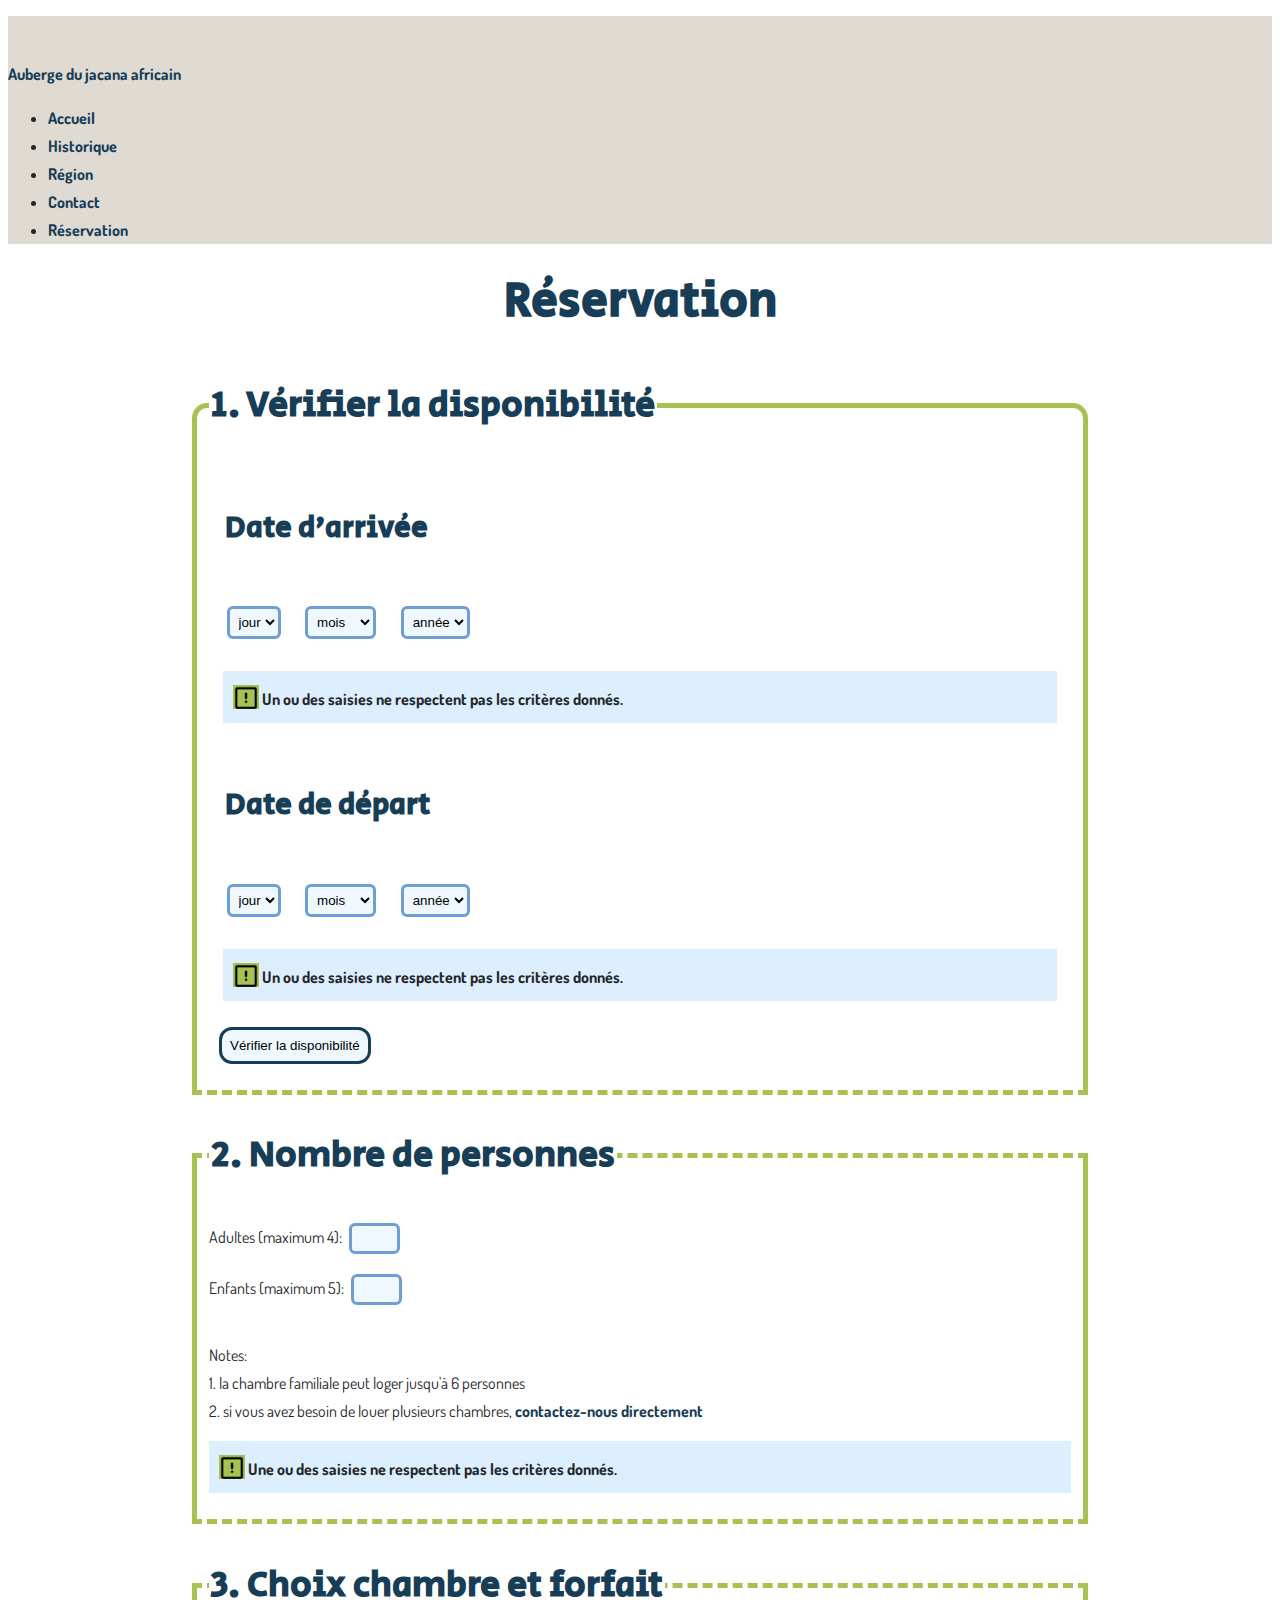
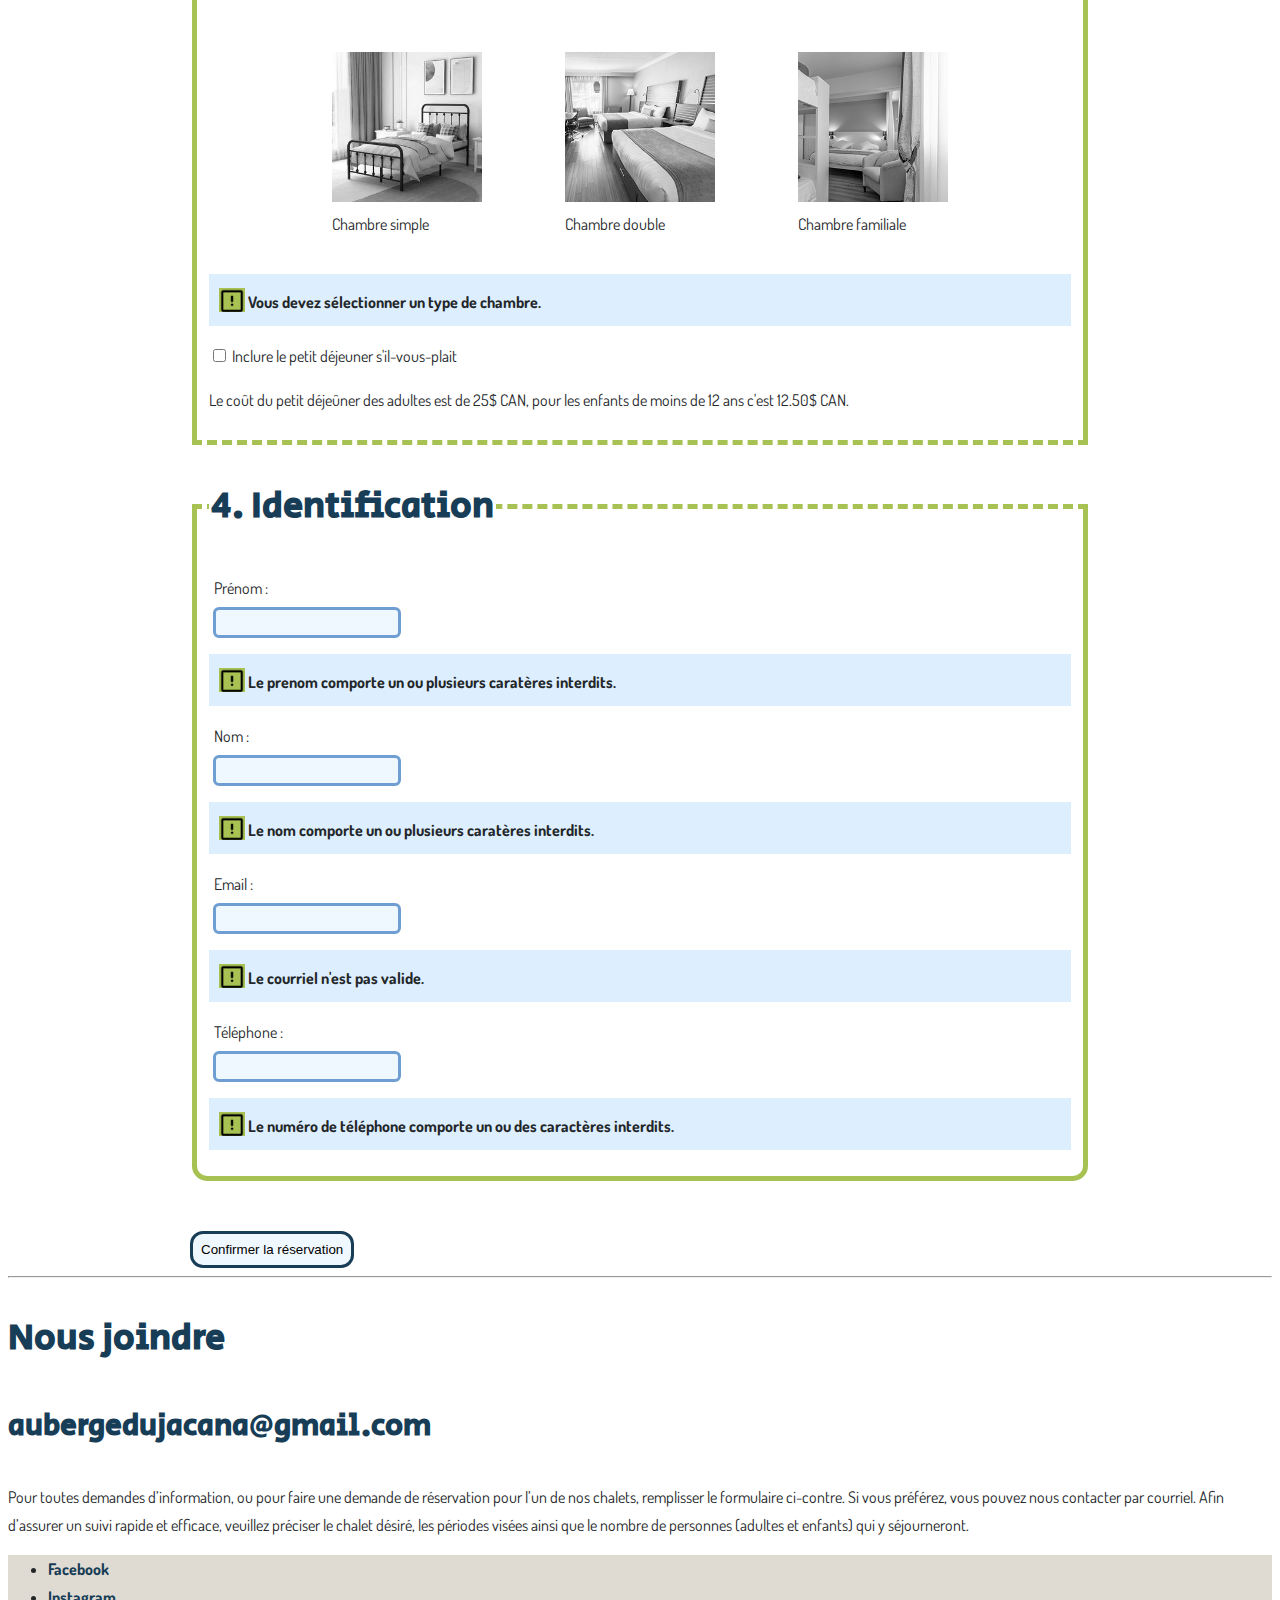
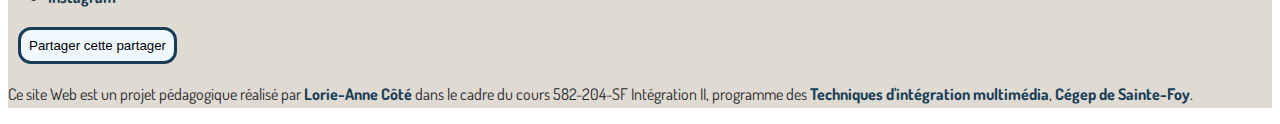
==== commit b5c64596: "Ajout CSS" ====
--- a/reservation/index.html
+++ b/reservation/index.html
@@ -212,7 +212,7 @@
                         </fieldset>
                     </div>
                     
-                    <div class="ctnValidation">
+                    <div class="ctnValidation boutons">
                     <button type="button" id="check-availability-button">Vérifier la disponibilité</button>
                     <p id="availability-message"></p>
                     </div>
@@ -227,12 +227,15 @@
                         <h2>2. Nombre de personnes</h2> 
                     </legend>
 
-                    <label>Adultes (maximum 4):</label>
-                    <input type="number" class="nbr-adulte" id="adultes" name="adultes" max="4" min="1" required>
-
-                    <label>Enfants (maximum 5):</label>
-                    <input type="number" class="nbr-enfant" id="enfants" name="enfants" max="5" min="0" required>
-
+                    <div class="nbr-personne">
+                        <label >Adultes (maximum 4):</label>
+                        <input type="number" class="nbr-adulte" id="adultes" name="adultes" max="4" min="1" required>
+                    </div>
+
+                    <div class="nbr-personne">
+                        <label >Enfants (maximum 5):</label>
+                        <input type="number" class="nbr-enfant" id="enfants" name="enfants" max="5" min="0" required>
+                    </div>
  
 
                     <p>
@@ -263,38 +266,38 @@
 
                     <ul class="ctn-radio">
                         <li>
-                            <input type="radio" class="type-chambre" id="type_simple" name="type_chambre" required="required">
+                            <input type="radio" id="type_simple" name="type_chambre" class="screen-reader-only" required="required">
                             <label for="type_simple">
                                 <picture class="img_radio">
                                     <source srcset="../images/types-de-chambre/1-lit-double.jpg">
                                     <source srcset="../images/types-de-chambre/1-lit-double.webp">
                                     <img src="../../images/types-de-chambre/1-lit-double.webp" width="150" alt="chambre simple">
                                 </picture>
-                                <span class="visuallyhidden">Chambre simple</span>
+                                <span class="description-chambre">Chambre simple</span>
                             </label>
                         </li>
 
                         <li>
-                            <input type="radio" class="type-chambre" id="type_double" name="type_chambre">
+                            <input type="radio" id="type_double" name="type_chambre" class="screen-reader-only">
                             <label for="type_double">
                                 <picture class="img_radio">
                                     <source srcset="../images/types-de-chambre/2-lits-double.jpg">
                                     <source srcset="../images/types-de-chambre/2-lits-double.webp">
                                     <img src="images/types-de-chambre/2-lits-double.webp" width="150" alt="chambre double">
                                 </picture>
-                                <span class="visuallyhidden">Chambre double</span>
+                                <span class="description-chambre">Chambre double</span>
                             </label>
                         </li>
 
                         <li>
-                            <input type="radio" class="type-chambre" id="type_familiale" name="type_chambre">
+                            <input type="radio" id="type_familiale" name="type_chambre" class="screen-reader-only">
                             <label for="type_familiale">
                                 <picture class="img_radio">
                                     <source srcset="../images/types-de-chambre/chambre-familiale.jpg">
                                     <source srcset="../images/types-de-chambre/chambre-familiale.webp">
                                     <img src="../images/types-de-chambre/chambre-familiale.webp" width="150" alt="chambre familiale">
                                 </picture>
-                                <span class="visuallyhidden">Chambre familiale</span>
+                                <span class="description-chambre">Chambre familiale</span>
                             </label>
                         </li> 
                     </ul>
@@ -328,9 +331,9 @@
                     
                     <div class="ctnValidation prenomNom">
 
-                        <div class="">
                         <label>Prénom :</label>
                         <input type="text" id="prenom" name="prenom" required pattern="[a-zA-ZÀ-ÿ \-]+">
+
                         <p class="erreur">
                                <span>
                                 <span class="screen-reader-only">Avertissement :</span>
@@ -341,6 +344,7 @@
 
                          <label>Nom :</label>
                            <input type="text" id="nom" name="nom"  required pattern="[a-zA-ZÀ-ÿ \-]+">
+
                           <p class="erreur">
                               <span>
                                   <span class="screen-reader-only">Avertissement :</span>
@@ -384,7 +388,7 @@
 
             </div>
 
-            <div class="ctnValidation">
+            <div class="ctnValidation bouton-confirmer">
 
             <button name="confirmer" value="confirmer">Confirmer la réservation</button>
 
@@ -419,12 +423,15 @@
             </li>
         </ul>
 
-        <button type="button" name="partager" value="partager">Partager cette partager</button>
-
+        <div class="boutons">
+
+            <button type="button" name="partager" value="partager">Partager cette partager</button>
+
+        </div>
 
         <p>
             Ce site Web est un projet pédagogique réalisé par
-            <a href="">Prénom et Nom</a> et <a href="">Prénom et Nom</a> dans le cadre du cours 582-204-SF Intégration
+            <a href="">Lorie-Anne Côté</a> dans le cadre du cours 582-204-SF Intégration
             II,
             programme des <a href="">Techniques d'intégration multimédia</a>,
             <a href="">Cégep de Sainte-Foy</a>.
--- a/css/style.css
+++ b/css/style.css
@@ -9,7 +9,10 @@
  * @author COLLECTIF - @TIMCSF
  *
  * TABLE DES MATIERES
- *
+ * Liens entre les feuilles de style CSS
+ * Header
+ * Formulaire
+ * Footer
 */
 
 /* LIENS ENTRE LES FEUILLES CSS */
@@ -20,6 +23,10 @@
 
 /* HEADER */
 
+header {
+    background-color:rgb(223, 218, 210);
+}
+
 h1 {
 
     margin: 0 auto;
@@ -39,8 +46,33 @@
     
 }
 
-/* DATES */
-
+/* BOUTTONS */
+
+button {
+    border: 3px rgb(23, 61, 87) solid;
+    border-radius: 13px;
+    padding: 8px;
+    background-color: aliceblue;
+}
+
+button:hover, button:focus {
+
+    background-color: rgb(198, 217, 235);
+    border: 3.5px rgb(133, 190, 77) solid;
+
+}
+
+.bouton-confirmer {
+
+    padding-top: 50px;
+
+}
+
+.boutons {
+
+    margin: 0 1rem;
+
+}
 
 /* INPUT ET SELECT */
 
@@ -68,16 +100,104 @@
 
 }
 
+/* HYPERLIENS */
+
+a {
+    text-decoration: none;
+    font-weight: bold;
+}
+
+a:link, a:visited {
+
+    color: rgb(23, 61, 87);
+
+}
+
+a:hover, a:active {
+
+    color: var(--couleur-dominante);
+    font-weight: bold;
+
+}
+
 /* NOMBRE DE PERSONNES */
 
+.nbr-personne {
+
+    padding-bottom: 20px;
+
+}
 
 /* CHAMBRES ET FORFAITS */
 
 
+.ctn-radio {
+
+    list-style: none;
+    display: flex;
+    flex-direction: column;
+    align-items: center;
+
+}
+
+@media (min-width: 600px) {
+
+    .ctn-radio { 
+
+    
+    flex-direction: row;
+    max-width: 700px;     
+    justify-content: space-around;
+    margin: 0 auto;
+    padding: 0;
+
+   } 
+}
+
+ul.ctn-radio li {
+
+ width: 150px;
+ padding-bottom: 20px;
+
+
+}
+
+
+ul.ctn-radio img {
+
+    filter: grayscale();
+
+}
+
+ul.ctn-radio img:hover {
+
+    filter:none;
+
+}
+
+li [type="radio"]:checked+label img,
+li [type="radio"]:focus+label img {
+
+    filter:none;
+    border: 4px var(--couleur-secondaire) solid;
+
+}
+
+ul.ctn-radio li:hover {
+
+    font-weight: bold;
+
+}
 
 /* IDENTIFICATION */
 
-
+fieldset.identifiant label {
+
+    display: block;
+    margin-bottom: 0.5rem; 
+    padding-left: 0.5rem;
+
+}
 
 /* MESSAGES ERREURS */
 
@@ -98,8 +218,8 @@
     background-image: url("../images/icones/point-dexclamation.png");
     background-size: cover;
     position: relative;
-    top: 4px
-    
+    top: 4px;
+    background-color: var(--couleur-secondaire);
 
 }
 
@@ -134,4 +254,32 @@
     border-top-style: dashed;
     border-radius: 0 0 15px 15px;
 
-}+}
+
+/* LEGENDES FIELDSET*/
+
+legend {
+
+    text-align: center;
+
+}
+
+@media (min-width: 600px) {
+
+    legend {
+
+        text-align: left;
+
+    }
+
+}
+
+/* ------------------ FIN FORMULAIRE ------------------- */
+
+/* FOOTER */
+
+footer {
+    background-color:rgb(223, 218, 210);
+}
+
+
